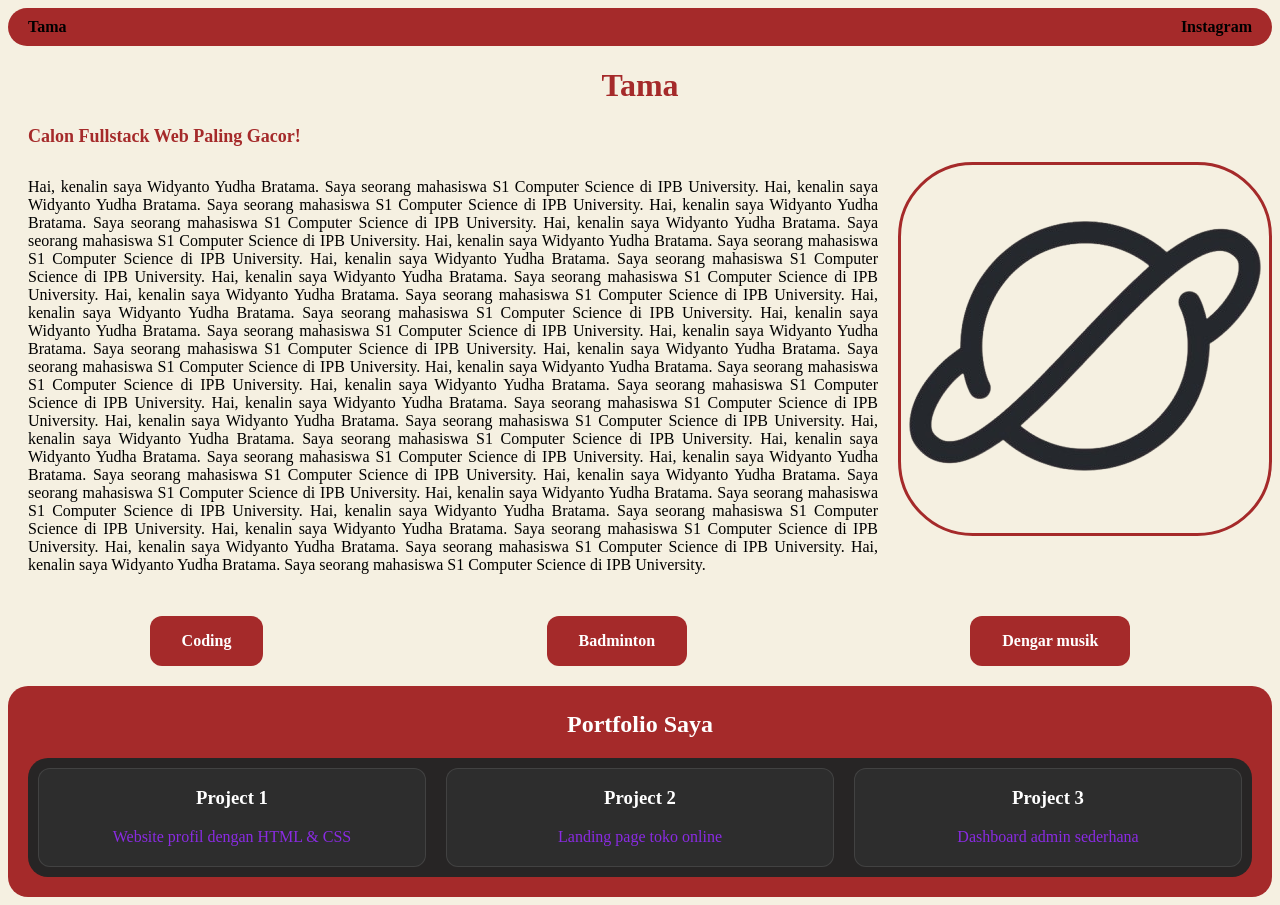
==== project1/index.html @ e739e97d "Add files via upload" ====
<!DOCTYPE html>
<html lang="id">

<head>
    <meta charset="UTF-8">
    <meta name="viewport" content="width=device-width, initial-scale=1.0">
    <title>Belajar Fullstack Web</title>
    <link rel="stylesheet" href="asikin.css">
</head>

<body>
    <nav>
        <ul class="nav">
            <li><a href="#">Tama</a></li>
            <li><a href="https://www.instagram.com/hello.worldcs/" target="_blank">Instagram</a></li>
        </ul>
    </nav>
    <h1>Tama</h1>
    <h2 class="desk">Calon Fullstack Web Paling Gacor!</h2>
    <div class="intro">
        <div class="biodata">
            <p>Hai, kenalin saya Widyanto Yudha Bratama. Saya seorang mahasiswa S1 Computer Science di IPB University.
                Hai, kenalin saya Widyanto Yudha Bratama. Saya seorang mahasiswa S1 Computer Science di IPB University.
                Hai, kenalin saya Widyanto Yudha Bratama. Saya seorang mahasiswa S1 Computer Science di IPB University.
                Hai, kenalin saya Widyanto Yudha Bratama. Saya seorang mahasiswa S1 Computer Science di IPB University.
                Hai, kenalin saya Widyanto Yudha Bratama. Saya seorang mahasiswa S1 Computer Science di IPB University.
                Hai, kenalin saya Widyanto Yudha Bratama. Saya seorang mahasiswa S1 Computer Science di IPB University.
                Hai, kenalin saya Widyanto Yudha Bratama. Saya seorang mahasiswa S1 Computer Science di IPB University.
                Hai, kenalin saya Widyanto Yudha Bratama. Saya seorang mahasiswa S1 Computer Science di IPB University.
                Hai, kenalin saya Widyanto Yudha Bratama. Saya seorang mahasiswa S1 Computer Science di IPB University.
                Hai, kenalin saya Widyanto Yudha Bratama. Saya seorang mahasiswa S1 Computer Science di IPB University.
                Hai, kenalin saya Widyanto Yudha Bratama. Saya seorang mahasiswa S1 Computer Science di IPB University.
                Hai, kenalin saya Widyanto Yudha Bratama. Saya seorang mahasiswa S1 Computer Science di IPB University.
                Hai, kenalin saya Widyanto Yudha Bratama. Saya seorang mahasiswa S1 Computer Science di IPB University.
                Hai, kenalin saya Widyanto Yudha Bratama. Saya seorang mahasiswa S1 Computer Science di IPB University.
                Hai, kenalin saya Widyanto Yudha Bratama. Saya seorang mahasiswa S1 Computer Science di IPB University.
                Hai, kenalin saya Widyanto Yudha Bratama. Saya seorang mahasiswa S1 Computer Science di IPB University.
                Hai, kenalin saya Widyanto Yudha Bratama. Saya seorang mahasiswa S1 Computer Science di IPB University.
                Hai, kenalin saya Widyanto Yudha Bratama. Saya seorang mahasiswa S1 Computer Science di IPB University.
                Hai, kenalin saya Widyanto Yudha Bratama. Saya seorang mahasiswa S1 Computer Science di IPB University.
                Hai, kenalin saya Widyanto Yudha Bratama. Saya seorang mahasiswa S1 Computer Science di IPB University.
                Hai, kenalin saya Widyanto Yudha Bratama. Saya seorang mahasiswa S1 Computer Science di IPB University.
                Hai, kenalin saya Widyanto Yudha Bratama. Saya seorang mahasiswa S1 Computer Science di IPB University.
                Hai, kenalin saya Widyanto Yudha Bratama. Saya seorang mahasiswa S1 Computer Science di IPB University.
                Hai, kenalin saya Widyanto Yudha Bratama. Saya seorang mahasiswa S1 Computer Science di IPB University.
                Hai, kenalin saya Widyanto Yudha Bratama. Saya seorang mahasiswa S1 Computer Science di IPB University.
            </p>
        </div>
        <div><img src="picP/saturn.png" alt="logo"></div>
    </div>

    <div class="hobi-content">
        <div class="hobi-card">Coding</div>
        <div class="hobi-card">Badminton</div>
        <div class="hobi-card">Dengar musik</div>
    </div>

    <section class="portofolio">
        <h2>Portfolio Saya</h2>
        <div class="grid-portofolio">
            <div class="project-card">
                <h3>Project 1</h3>
                <a class="porto" href="https://claude.ai/chat/cf6465aa-ee20-44fb-ad2b-270d94eb0ecb"
                    target="_blank">Website profil dengan HTML & CSS</a>
            </div>
            <div class="project-card">
                <h3>Project 2</h3>
                <a class="porto" href="https://claude.ai/chat/cf6465aa-ee20-44fb-ad2b-270d94eb0ecb"
                    target="_blank">Landing page toko online</a>
            </div>
            <div class="project-card">
                <h3>Project 3</h3>
                <a class="porto" href="https://claude.ai/chat/cf6465aa-ee20-44fb-ad2b-270d94eb0ecb"
                    target="_blank">Dashboard admin sederhana</a>
            </div>
        </div>
    </section>
</body>

</html>
---- project1/asikin.css ----
* {
    font-family: tahoma;
    box-sizing: border-box;
}

body {
    background-color: #F5F0E1;
}

h1 {
    font-size: 32px;
    color: brown;
    text-align: center;
}

.desk {
    font-size: 18px;
    color: brown;
    padding: 0 0 0 20px;
}

p {
    margin-bottom: 12px;
}

img {
    border-radius: 20%;
    padding: 4px;
    border: 3px solid brown;
}

.nav {
    display: flex;
    justify-content: space-between;
    background-color: brown;
    padding: 10px 20px;
    margin: 0;
    border-radius: 50px;
    list-style: none;
}

.nav a {
    text-decoration: none;
    color: black;
    font-weight: bold;
}

.hobi-content {
    display: flex;
    justify-content: space-around;
    padding: 0 0 20px 0;
}

.hobi-card {
    background-color: brown;
    color: white;
    padding: 16px 32px;
    border-radius: 12px;
    font-weight: bold;
    margin-top: 30px;
}

.intro {
    display: flex;
    justify-content: space-between;
    padding: 0 0 0 20px;
    gap: 20px;
}

.biodata {
    text-align: justify;
}

.portofolio {
    color: white;
    margin: 0;
    padding: 5px 20px 20px 20px;
    background-color: brown;
    border-radius: 20px;
    text-align: center;
}

.grid-portofolio {
    margin: 0;
    padding: 10px;
    gap: 20px;
    display: grid;
    grid-template-columns: repeat(3, 1fr);
    background-color: rgb(39, 37, 37);
    border-radius: 20px;
}

.project-card {
    background-color: #2d2d2d;
    padding: 0 0 20px 0;
    border-radius: 12px;
    border: 1px solid rgba(255, 255, 255, 0.1);
}

.porto {
    text-decoration: none;
    color: blueviolet;
}
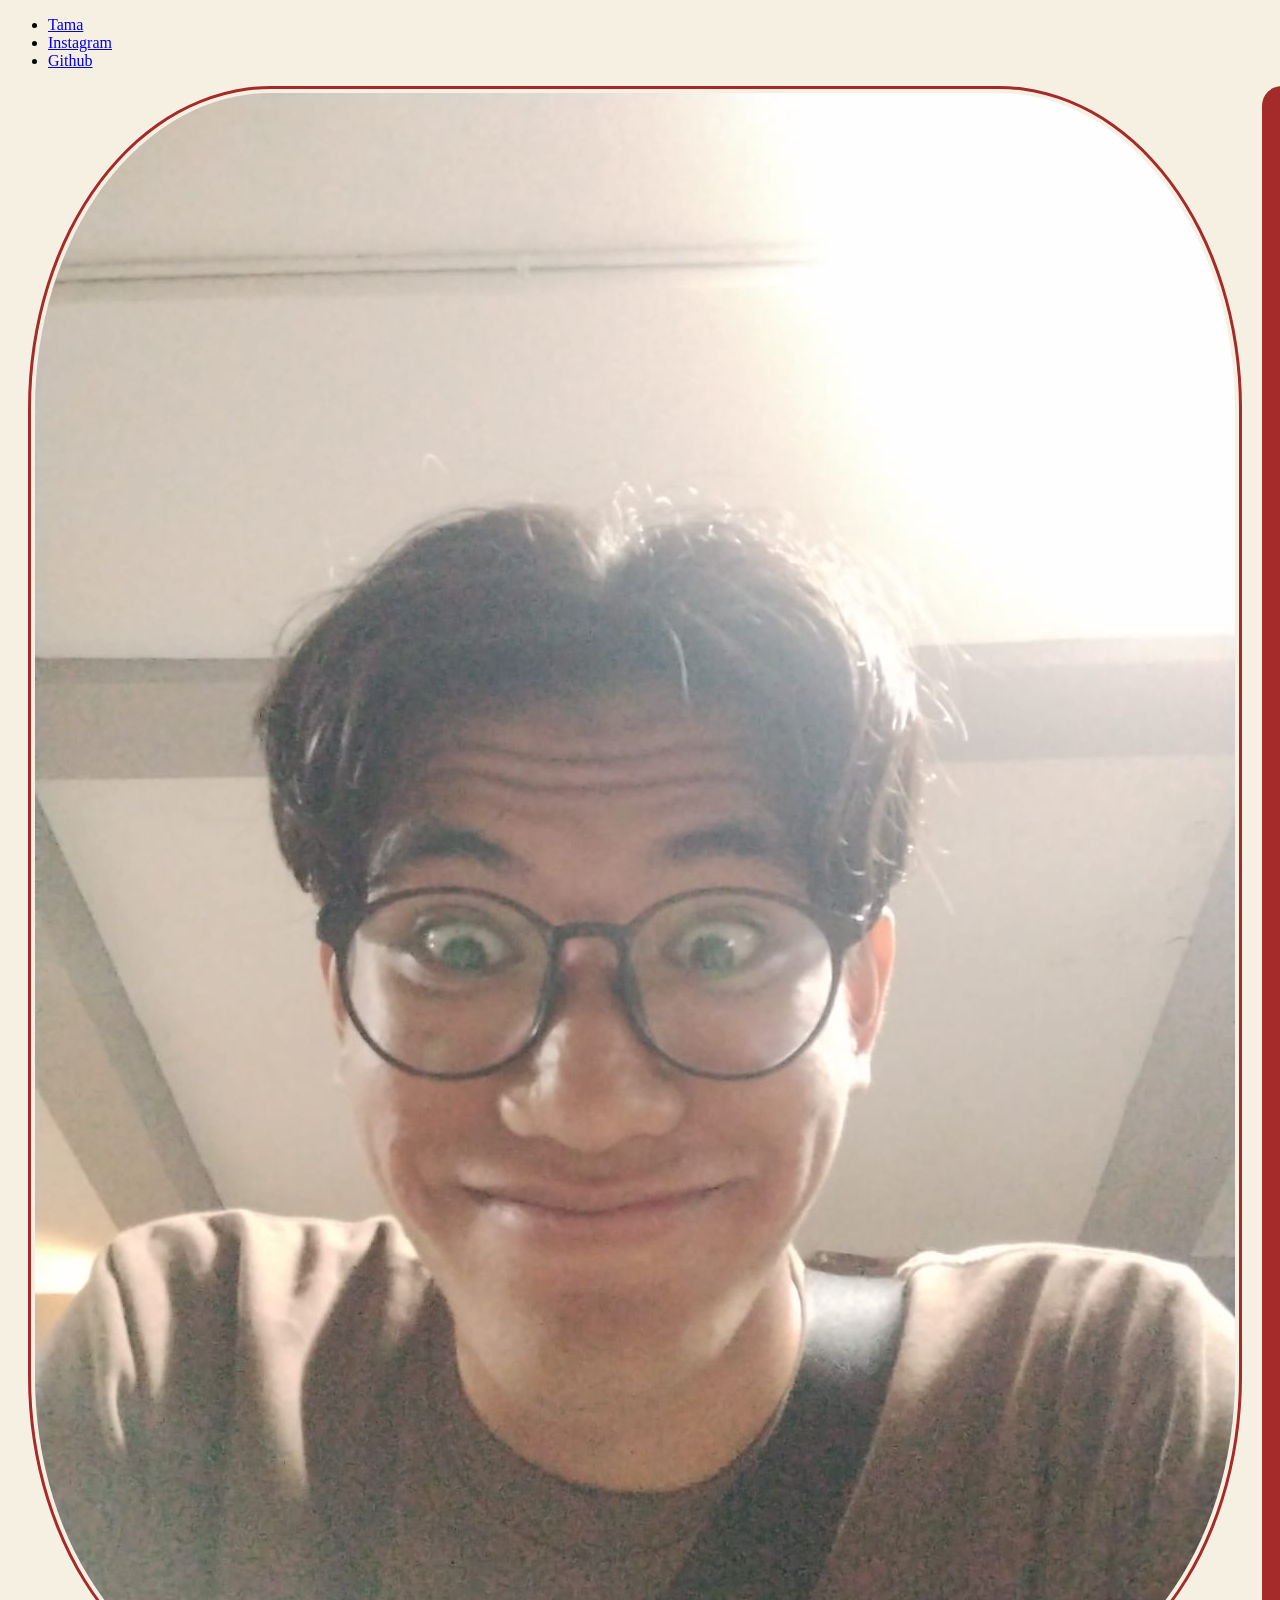
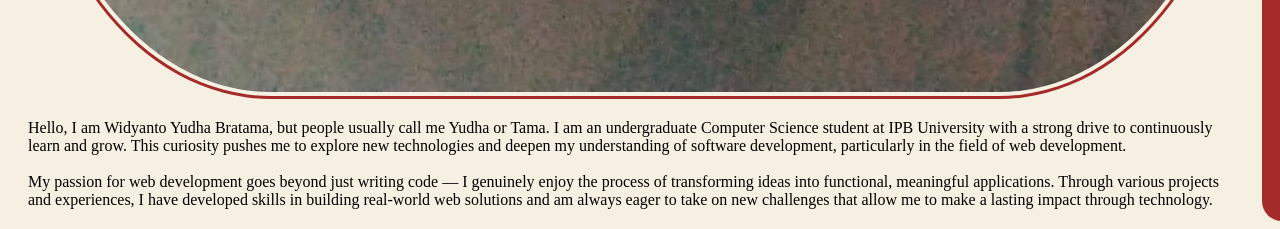
==== commit ff75a370: "Refactor index.html for improved structure and content Updated the HTML structure, changed language " ====
--- a/project1/index.html
+++ b/project1/index.html
@@ -1,5 +1,5 @@
 <!DOCTYPE html>
-<html lang="id">
+<html lang="en">
 
 <head>
     <meta charset="UTF-8">
@@ -10,71 +10,46 @@
 
 <body>
     <nav>
-        <ul class="nav">
-            <li><a href="#">Tama</a></li>
-            <li><a href="https://www.instagram.com/hello.worldcs/" target="_blank">Instagram</a></li>
+        <ul>
+            <li class="title"><a href="#about">Tama</a></li>
+            <li class="nav-content"><a href="https://www.instagram.com/hello.worldcs/" target="_blank">Instagram</a>
+            </li>
+            <li class="nav-content"><a href="https://github.com/hello-worldcs" target="_blank">Github</a></li>
         </ul>
     </nav>
-    <h1>Tama</h1>
-    <h2 class="desk">Calon Fullstack Web Paling Gacor!</h2>
     <div class="intro">
-        <div class="biodata">
-            <p>Hai, kenalin saya Widyanto Yudha Bratama. Saya seorang mahasiswa S1 Computer Science di IPB University.
-                Hai, kenalin saya Widyanto Yudha Bratama. Saya seorang mahasiswa S1 Computer Science di IPB University.
-                Hai, kenalin saya Widyanto Yudha Bratama. Saya seorang mahasiswa S1 Computer Science di IPB University.
-                Hai, kenalin saya Widyanto Yudha Bratama. Saya seorang mahasiswa S1 Computer Science di IPB University.
-                Hai, kenalin saya Widyanto Yudha Bratama. Saya seorang mahasiswa S1 Computer Science di IPB University.
-                Hai, kenalin saya Widyanto Yudha Bratama. Saya seorang mahasiswa S1 Computer Science di IPB University.
-                Hai, kenalin saya Widyanto Yudha Bratama. Saya seorang mahasiswa S1 Computer Science di IPB University.
-                Hai, kenalin saya Widyanto Yudha Bratama. Saya seorang mahasiswa S1 Computer Science di IPB University.
-                Hai, kenalin saya Widyanto Yudha Bratama. Saya seorang mahasiswa S1 Computer Science di IPB University.
-                Hai, kenalin saya Widyanto Yudha Bratama. Saya seorang mahasiswa S1 Computer Science di IPB University.
-                Hai, kenalin saya Widyanto Yudha Bratama. Saya seorang mahasiswa S1 Computer Science di IPB University.
-                Hai, kenalin saya Widyanto Yudha Bratama. Saya seorang mahasiswa S1 Computer Science di IPB University.
-                Hai, kenalin saya Widyanto Yudha Bratama. Saya seorang mahasiswa S1 Computer Science di IPB University.
-                Hai, kenalin saya Widyanto Yudha Bratama. Saya seorang mahasiswa S1 Computer Science di IPB University.
-                Hai, kenalin saya Widyanto Yudha Bratama. Saya seorang mahasiswa S1 Computer Science di IPB University.
-                Hai, kenalin saya Widyanto Yudha Bratama. Saya seorang mahasiswa S1 Computer Science di IPB University.
-                Hai, kenalin saya Widyanto Yudha Bratama. Saya seorang mahasiswa S1 Computer Science di IPB University.
-                Hai, kenalin saya Widyanto Yudha Bratama. Saya seorang mahasiswa S1 Computer Science di IPB University.
-                Hai, kenalin saya Widyanto Yudha Bratama. Saya seorang mahasiswa S1 Computer Science di IPB University.
-                Hai, kenalin saya Widyanto Yudha Bratama. Saya seorang mahasiswa S1 Computer Science di IPB University.
-                Hai, kenalin saya Widyanto Yudha Bratama. Saya seorang mahasiswa S1 Computer Science di IPB University.
-                Hai, kenalin saya Widyanto Yudha Bratama. Saya seorang mahasiswa S1 Computer Science di IPB University.
-                Hai, kenalin saya Widyanto Yudha Bratama. Saya seorang mahasiswa S1 Computer Science di IPB University.
-                Hai, kenalin saya Widyanto Yudha Bratama. Saya seorang mahasiswa S1 Computer Science di IPB University.
-                Hai, kenalin saya Widyanto Yudha Bratama. Saya seorang mahasiswa S1 Computer Science di IPB University.
+        <div class="isi-intro">
+            <img src="picP/foto4.jpeg" alt="logo">
+            <p> Hello, I am <span class="nama">Widyanto Yudha Bratama</span>, but people usually call me
+                <span class="nama">Yudha</span> or <span class="nama">Tama</span>. I am an undergraduate
+                Computer Science student at <span class="kampus">IPB University</span> with a strong drive to
+                continuously learn and grow. This
+                curiosity pushes me to explore new technologies and deepen my understanding of software development,
+                particularly in the field of <span class="passion">web development</span>. <br>
+                <br>My passion for web development goes beyond just writing code — I genuinely enjoy the process of
+                transforming ideas into functional, meaningful applications. Through various projects and experiences, I
+                have developed skills in building real-world web solutions and am always eager to take on new challenges
+                that allow me to make a lasting impact through technology.
             </p>
         </div>
-        <div><img src="picP/saturn.png" alt="logo"></div>
+
+        <section class="portofolio">
+            <h2>Portfolio</h2>
+            <div class="grid-portofolio">
+                <div class="project-card">
+                    <h3>Project 1</h3>
+                    <a class="porto" href="https://hello-worldcs.github.io/JourneyToFullstack/"
+                        target="_blank">JourneyToFullstack</a>
+                </div>
+                <div class="project-card">
+                    <h3>Project 2</h3>
+                    <a class="porto" href="https://hello-worldcs.github.io/daiwan/" target="_blank">RuangBaca</a>
+                </div>
+            </div>
+        </section>
     </div>
 
-    <div class="hobi-content">
-        <div class="hobi-card">Coding</div>
-        <div class="hobi-card">Badminton</div>
-        <div class="hobi-card">Dengar musik</div>
-    </div>
 
-    <section class="portofolio">
-        <h2>Portfolio Saya</h2>
-        <div class="grid-portofolio">
-            <div class="project-card">
-                <h3>Project 1</h3>
-                <a class="porto" href="https://claude.ai/chat/cf6465aa-ee20-44fb-ad2b-270d94eb0ecb"
-                    target="_blank">Website profil dengan HTML & CSS</a>
-            </div>
-            <div class="project-card">
-                <h3>Project 2</h3>
-                <a class="porto" href="https://claude.ai/chat/cf6465aa-ee20-44fb-ad2b-270d94eb0ecb"
-                    target="_blank">Landing page toko online</a>
-            </div>
-            <div class="project-card">
-                <h3>Project 3</h3>
-                <a class="porto" href="https://claude.ai/chat/cf6465aa-ee20-44fb-ad2b-270d94eb0ecb"
-                    target="_blank">Dashboard admin sederhana</a>
-            </div>
-        </div>
-    </section>
 </body>
 
-</html>+</html>
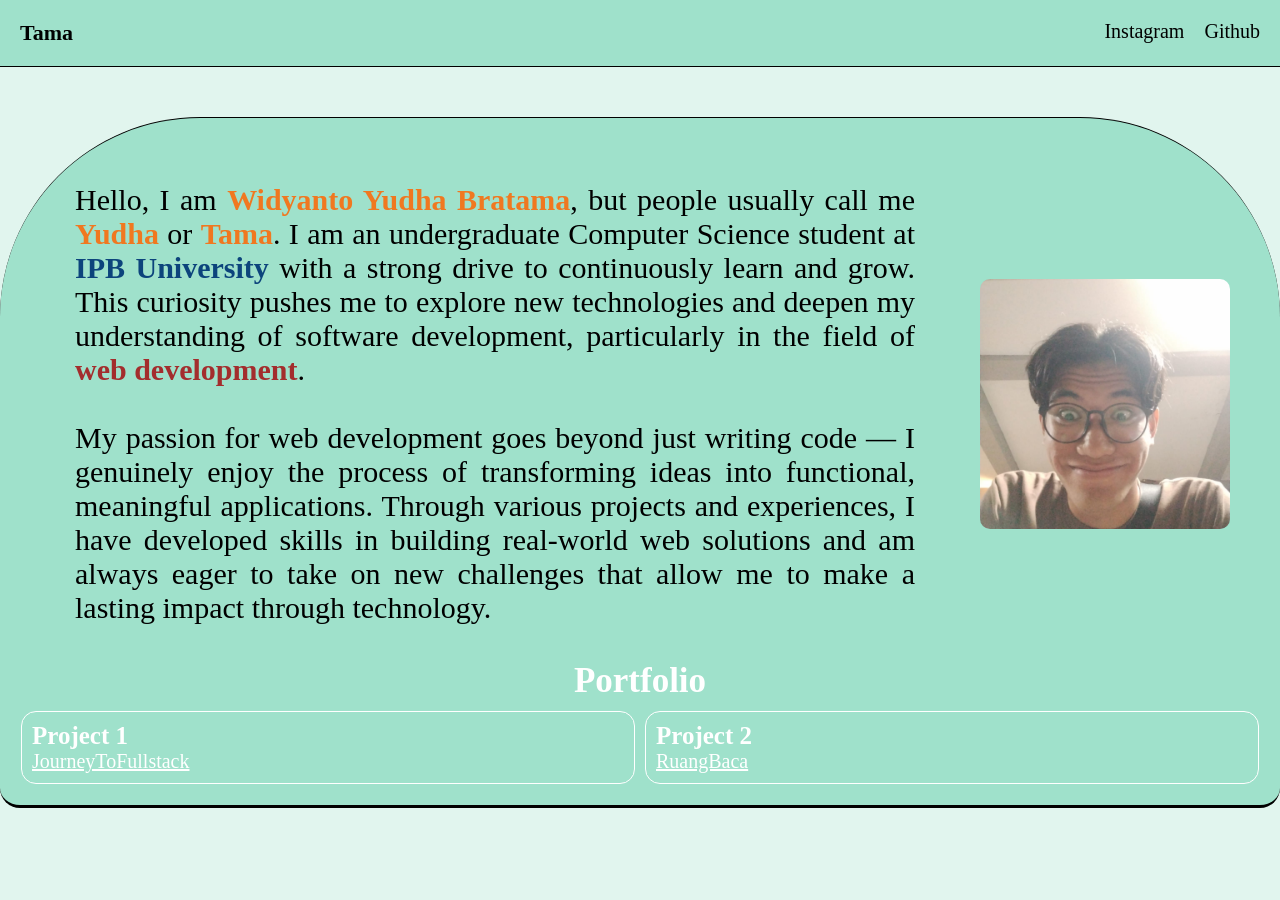
==== commit 1860417e: "Fix formatting issues in index.html" ====
--- a/project1/index.html
+++ b/project1/index.html
@@ -9,6 +9,7 @@
 </head>
 
 <body>
+
     <nav>
         <ul>
             <li class="title"><a href="#about">Tama</a></li>
@@ -17,9 +18,10 @@
             <li class="nav-content"><a href="https://github.com/hello-worldcs" target="_blank">Github</a></li>
         </ul>
     </nav>
+    
     <div class="intro">
         <div class="isi-intro">
-            <img src="picP/foto4.jpeg" alt="logo">
+            <img id="about" src="picP/foto4.jpeg" alt="logo">
             <p> Hello, I am <span class="nama">Widyanto Yudha Bratama</span>, but people usually call me
                 <span class="nama">Yudha</span> or <span class="nama">Tama</span>. I am an undergraduate
                 Computer Science student at <span class="kampus">IPB University</span> with a strong drive to
@@ -49,7 +51,6 @@
         </section>
     </div>
 
-
 </body>
 
 </html>
--- a/project1/asikin.css
+++ b/project1/asikin.css
@@ -1,103 +1,303 @@
 * {
-    font-family: tahoma;
+    margin: 0;
+    padding: 0;
     box-sizing: border-box;
+    font-family: 'Segoe UI';
 }
 
 body {
-    background-color: #F5F0E1;
-}
-
-h1 {
-    font-size: 32px;
-    color: brown;
-    text-align: center;
-}
-
-.desk {
+    background: #E1F5EE;
+}
+
+nav {
+    background: #9FE1CB;
+    padding: 15px;
+    border-bottom: 1px solid black;
+    transition: all 0.2s ease;
+}
+
+nav:active {
+    background: #5DCAA5;
+}
+
+nav ul {
+    display: flex;
+    gap: 20px;
+    list-style: none;
+}
+
+.title a {
+    letter-spacing: 0px;
+    transition: all 0.2s ease;
+}
+
+.title a:active {
+    letter-spacing: 5px;
+}
+
+.nav-content a {
+    font-weight: 500;
+    letter-spacing: 0px;
+    transition: all 0.2s ease;
+}
+
+.nav-content a:active {
+    letter-spacing: 2px;
+}
+
+.title {
     font-size: 18px;
-    color: brown;
-    padding: 0 0 0 20px;
-}
-
-p {
-    margin-bottom: 12px;
-}
-
-img {
-    border-radius: 20%;
-    padding: 4px;
-    border: 3px solid brown;
-}
-
-.nav {
-    display: flex;
-    justify-content: space-between;
-    background-color: brown;
-    padding: 10px 20px;
-    margin: 0;
-    border-radius: 50px;
-    list-style: none;
-}
-
-.nav a {
+    margin-right: auto;
+    font-weight: bold;
+}
+
+nav ul li a {
     text-decoration: none;
     color: black;
+}
+
+.intro {
+    margin: 50px 0 0 0;
+    background: #9FE1CB;
+    border-top-right-radius: 100px;
+    border-top-left-radius: 100px;
+    border-bottom-right-radius: 20px;
+    border-bottom-left-radius: 20px;
+    border-top: 1px solid black;
+    border-bottom: 3px solid black;
+}
+
+.isi-intro {
+    display: flex;
+    flex-direction: column;
+    justify-content: center;
+    align-items: center;
+    gap: 10px;
+}
+
+img {
+    margin-top: 20px;
+    width: 130px;
+    height: 130px;
+    border-radius: 10px;
+    object-fit: cover;
+}
+
+.isi-intro p {
+    padding: 0 15px 25px 15px;
+    text-align: justify;
+    font-size: 20px;
+}
+
+.nama {
     font-weight: bold;
-}
-
-.hobi-content {
+    color: #F07820;
+}
+
+.kampus {
+    font-weight: bold;
+    color: #0C447C;
+}
+
+.passion {
+    font-weight: bold;
+    color: #A32D2D;
+}
+
+.portofolio {
+    padding: 20px;
+    border: 1px solid transparent;
+    border-top-right-radius: 100px;
+    border-top-left-radius: 100px;
+    border-bottom-right-radius: 20px;
+    border-bottom-left-radius: 20px;
+    transition: all 0.2s ease;
+}
+
+.portofolio:active {
+    background: #5DCAA5;
+    border: 1px solid black;
+}
+
+.portofolio h2 {
     display: flex;
-    justify-content: space-around;
-    padding: 0 0 20px 0;
-}
-
-.hobi-card {
-    background-color: brown;
+    justify-content: center;
+    padding-bottom: 10px;
     color: white;
-    padding: 16px 32px;
-    border-radius: 12px;
-    font-weight: bold;
-    margin-top: 30px;
-}
-
-.intro {
-    display: flex;
-    justify-content: space-between;
-    padding: 0 0 0 20px;
-    gap: 20px;
-}
-
-.biodata {
-    text-align: justify;
-}
-
-.portofolio {
+}
+
+.grid-portofolio {
+    display: grid;
+    grid-template-columns: repeat(1, 1fr);
+    gap: 10px;
+}
+
+.project-card {
+    padding: 10px;
+    background: transparent;
+    border-radius: 15px;
+    border: 1px solid white;
     color: white;
-    margin: 0;
-    padding: 5px 20px 20px 20px;
-    background-color: brown;
-    border-radius: 20px;
-    text-align: center;
-}
-
-.grid-portofolio {
-    margin: 0;
-    padding: 10px;
-    gap: 20px;
-    display: grid;
-    grid-template-columns: repeat(3, 1fr);
-    background-color: rgb(39, 37, 37);
-    border-radius: 20px;
-}
-
-.project-card {
-    background-color: #2d2d2d;
-    padding: 0 0 20px 0;
-    border-radius: 12px;
-    border: 1px solid rgba(255, 255, 255, 0.1);
+    transition: all 0.2s ease;
+}
+
+.project-card:active {
+    background: #E1F5EE40;
 }
 
 .porto {
-    text-decoration: none;
-    color: blueviolet;
-}+    color: white;
+}
+
+@media (min-width: 768px) {
+    .nav-content a {
+        font-size: 18px;
+    }
+
+    .title {
+        font-size: 20px;
+    }
+
+    .intro {
+        border-top-right-radius: 150px;
+        border-top-left-radius: 150px;
+    }
+
+    .isi-intro {
+        flex-direction: row-reverse;
+        justify-content: center;
+        align-items: center;
+        padding: 25px 50px 0 50px;
+        gap: 30px;
+    }
+
+    .isi-intro p {
+        padding: 25px 15px;
+        font-size: 20px;
+    }
+
+    img {
+        margin: 0;
+        width: 200px;
+        height: 200px;
+        flex-shrink: 0;
+    }
+
+    .portofolio h2 {
+        font-size: 25px;
+    }
+
+    .project-card h3 {
+        font-size: 18px;
+    }
+
+    .project-card a {
+        font-size: 16px;
+    }
+
+}
+
+@media (min-width: 1024px) {
+    nav {
+        padding: 20px;
+        transition: all 0.4s ease;
+    }
+
+    nav:hover {
+        background: #5DCAA5;
+        border-bottom: 1px solid black;
+    }
+
+    img {
+        margin: 0;
+        width: 250px;
+        height: 250px;
+        flex-shrink: 0;
+    }
+
+    .nav-content a {
+        font-size: 20px;
+        transition: all 0.4s ease;
+    }
+
+    .nav-content a:hover {
+        letter-spacing: 2px;
+    }
+
+    .title {
+        font-size: 22px;
+    }
+
+    .title a {
+        letter-spacing: 0px;
+        transition: all 0.4s ease;
+    }
+
+    .title a:hover {
+        letter-spacing: 5px;
+    }
+
+    .intro {
+        border-top-right-radius: 200px;
+        border-top-left-radius: 200px;
+    }
+
+    .portofolio {
+        padding: 20px;
+        border: 1px solid transparent;
+        border-top-right-radius: 100px;
+        border-top-left-radius: 100px;
+        border-bottom-right-radius: 20px;
+        border-bottom-left-radius: 20px;
+        transition: all 0.4s ease;
+    }
+
+    .portofolio:hover {
+        background: #5DCAA5;
+        border: 1px solid black;
+    }
+
+    .grid-portofolio {
+        grid-template-columns: repeat(2, 1fr);
+    }
+
+    .project-card {
+        padding: 10px;
+        background: transparent;
+        border-radius: 15px;
+        border: 1px solid white;
+        color: white;
+        transition: all 0.4s ease;
+    }
+
+    .project-card:hover {
+        background: #E1F5EE40;
+    }
+
+    .isi-intro {
+        flex-direction: row-reverse;
+        justify-content: center;
+        align-items: center;
+        padding: 50px 50px 0 50px;
+        gap: 40px;
+    }
+
+
+    .isi-intro p {
+        padding: 15px 25px;
+        font-size: 30px;
+    }
+
+    .portofolio h2 {
+        font-size: 35px;
+    }
+
+    .project-card h3 {
+        font-size: 25px;
+    }
+
+    .project-card a {
+        font-size: 20px;
+    }
+
+}
